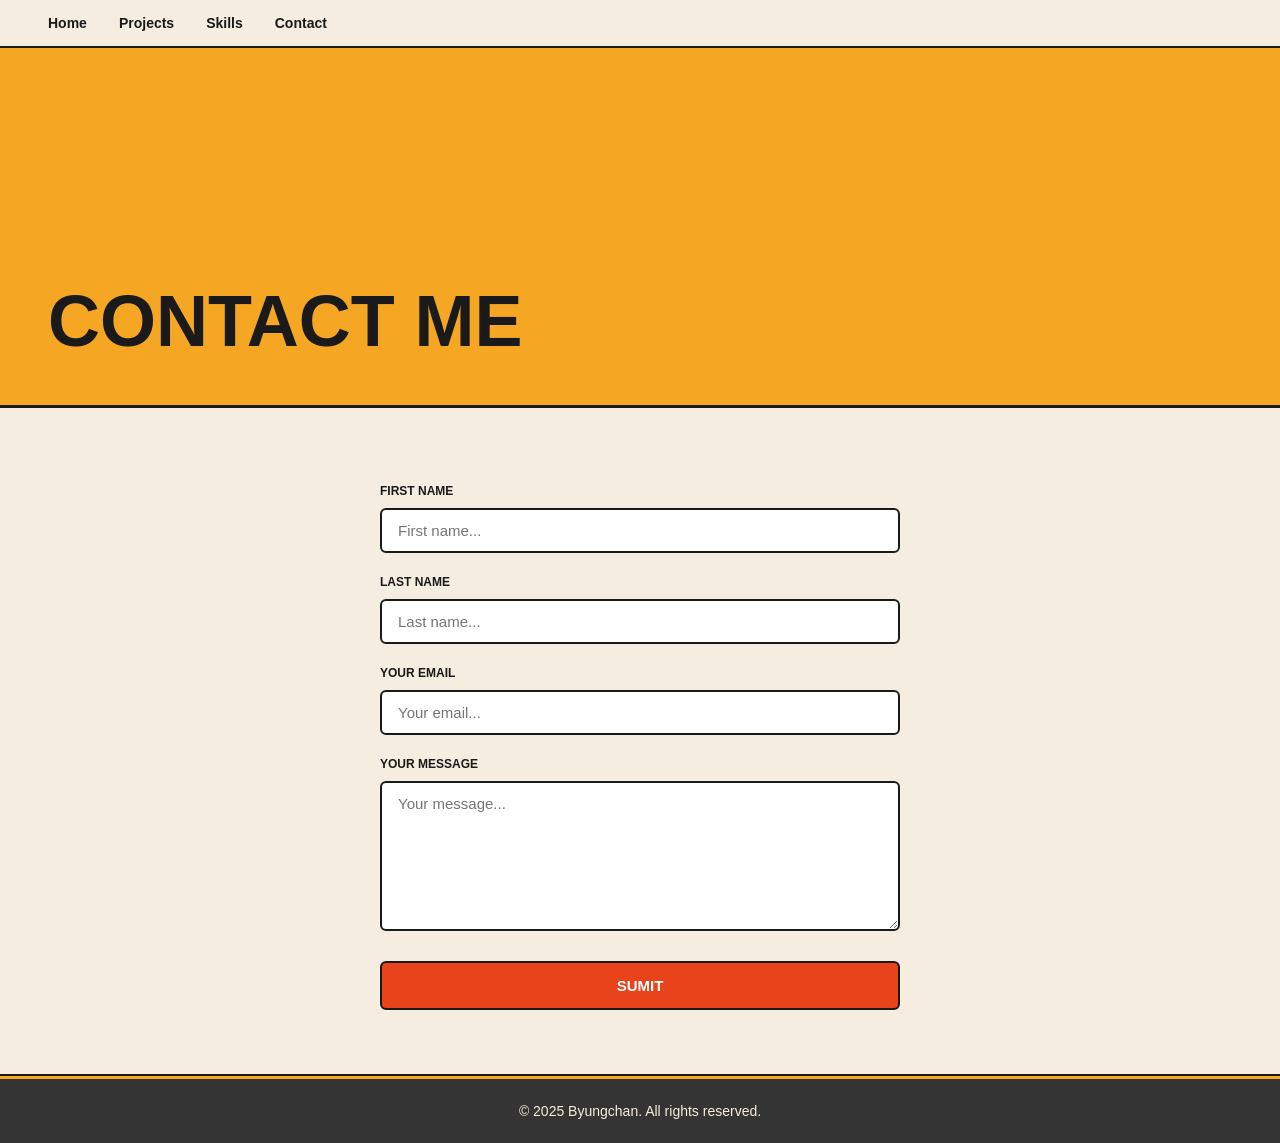
==== contact.html @ f5553123 "Add files via upload" ====
<!DOCTYPE html>
<html lang="en">

<head>
    <meta charset="UTF-8">
    <meta name="viewport" content="width=device-width, initial-scale=1.0">
    <title>BYUNGCHAN Portfolio - Contact</title>
    <link rel="stylesheet" href="css/styles.css">

</head>

<body>
    <header>
        <nav>
            <ul>
                <li><a href="index.html">Home</a></li>
                <li><a href="projects.html">Projects</a></li>
                <li><a href="skills.html">Skills</a></li>
                <li><a href="contact.html">Contact</a></li>

            </ul>
        </nav>
    </header>

    <main>
        <section class="hero">
            <h1>Contact Me</h1>
        </section>
        <section class="contact-form">
            <form action="#" method="POST">
                <label for="first-name">First Name</label>
                <input type="text" id="first-name" name="first_name" placeholder="First name...">

                <label for="last-name">Last Name</label>
                <input type="text" id="last-name" name="last_name" placeholder="Last name...">

                <label for="email">Your Email</label>
                <input type="email" id="email" name="email" placeholder="Your email...">

                <label for="message">Your Message</label>
                <textarea id="message" name="message" placeholder="Your message..."></textarea>

                <button type="submit">SUMIT</button>
            </form>
        </section>
    </main>

    <footer>
        <p>&copy; 2025 Byungchan. All rights reserved.</p>
    </footer>
</body>

</html>
---- css/styles.css ----
* {
    margin: 0;
    padding: 0;
    box-sizing: border-box;
}

/*GLOBAL*/
body {
    background-color: #f5ede0;
    font-family: 'Arial Black', 'Arial Bold', sans-serif;
    color: #1a1a1a;
}

/*HEADER & NAV*/
header {
    background-color: #f5ede0;
    border-bottom: 2px solid #1a1a1a;
    padding: 14px 48px;
    display: flex;
    align-items: center;
    justify-content: space-between;
}

nav ul {
    list-style: none;
    display: flex;
    gap: 32px;
}

nav ul li a {
    text-decoration: none;
    font-size: 14px;
    font-weight: 700;
    color: #1a1a1a;
}

nav ul li a:hover {
    color: #e8431a;
}

/*HERO*/
.hero {
    background-color: #f5a623;
    border-bottom: 3px solid #1a1a1a;
    padding: 48px 48px 0 48px;
    display: grid;
    grid-template-columns: 1fr 1fr;
    align-items: end;
    min-height: 360px;
}

.hero h1 {
    font-size: 72px;
    font-weight: 900;
    line-height: 1;
    color: #1a1a1a;
    text-transform: uppercase;
    padding-bottom: 48px;
}

/*Main*/
main section {
    background-color: #f5ede0;
    padding: 64px 48px;
    border-bottom: 2px solid #1a1a1a;
}

/*ABOUT ME*/
.about-me {
    display: flex;
    align-items: center;
    gap: 64px;
}

.introduction-words h2 {
    font-size: 56px;
    font-weight: 900;
    text-transform: uppercase;
    line-height: 1;
    color: #1a1a1a;
    margin-bottom: 20px;
}

.introduction-words p {
    font-family: Arial, sans-serif;
    font-weight: 400;
    font-size: 14px;
    color: #555;
    max-width: 360px;
    line-height: 1.8;
}

.profile-img img {
    width: 200px;
    height: 200px;
    object-fit: cover;
    border: 3px solid #1a1a1a;
    border-radius: 8px;
}

/*SKILLS*/
.skills-units > ul {
    list-style: none;
    display: flex;
    flex-wrap: wrap;
    gap: 24px;
}

.skills-units > ul > li {
    border: 2px solid #1a1a1a;
    border-radius: 8px 8px 8px 8px;
    padding: 28px 32px;
    flex: 1;
    min-width: 180px;
    background-color: #fff;
}

.skills-units > ul > li:hover {
    transform: translateY(-4px);
}

.skills-units h2 {
    font-size: 13px;
    font-weight: 900;
    text-transform: uppercase;
    color: #e8431a;
    margin-bottom: 16px;
}

.skills-units ul {
    list-style: none;
}

.skills-units ul li {
    font-family: Arial, sans-serif;
    font-size: 14px;
    font-weight: 400;
    color: #333;
    padding: 6px 3px;
}

/*PROJECTS*/
.projects-units > ul {
    list-style: none;
    display: flex;
    flex-direction: column;
    gap: 20px;
}

.projects-units > ul > li {
    border: 2px solid #1a1a1a;
    border-left: 6px solid #e8431a;
    border-radius: 4px;
    padding: 32px 40px;
    background-color: #fff;
}

.projects-units > ul > li:hover {
    transform: translateX(6px);
}

.projects-units h2 {
    font-size: 17px;
    font-weight: 900;
    text-transform: uppercase;
    color: #1a1a1a;
    margin-bottom: 10px;
}

.projects-units p {
    font-family: Arial, sans-serif;
    font-weight: 400;
    font-size: 14px;
    line-height: 1.8;
    color: #555;
}

/*CONTACT*/
.contact-form {
    display: flex;
    justify-content: center;
}

.contact-form form {
    display: flex;
    flex-direction: column;
    gap: 10px;
    width: 100%;
    max-width: 520px;
}

.contact-form label {
    font-size: 12px;
    font-weight: 900;
    text-transform: uppercase;
    color: #1a1a1a;
    margin-top: 12px;
}

.contact-form input,
.contact-form textarea,
.contact-form select {
    font-family: Arial, sans-serif;
    font-size: 15px;
    padding: 12px 16px;
    background-color: #fff;
    border: 2px solid #1a1a1a;
    border-radius: 6px;
    color: #1a1a1a;
    outline: none;
}

.contact-form input:focus,
.contact-form textarea:focus,
.contact-form select:focus {
    border-color: #e8431a;
}

.contact-form textarea {
    min-height: 150px;
    resize: vertical;
}

.contact-form button {
    margin-top: 20px;
    padding: 14px;
    background-color: #e8431a;
    color: #fff;
    border: 2px solid #1a1a1a;
    border-radius: 6px;    
    font-family: 'Arial Black', sans-serif;
    font-weight: 900;
    font-size: 15px;
    cursor: pointer;
}

.contact-form button:hover {
    background-color: #1a1a1a;
}

/*FOOTER*/
footer {
    background-color: #343434;
    border-top: 3px solid #f5a623;
    text-align: center;
    padding: 24px;
    font-family: Arial, sans-serif;
    font-size: 14px;
    color: #f5ede0;
    font-weight: 400;
}

/*481~768px*/
@media (max-width: 768px) {
    header { padding: 14px 24px; }
    nav ul { gap: 16px; }
    nav ul li a { font-size: 13px; }
    .hero { grid-template-columns: 1fr; min-height: 260px; padding: 32px 24px 0 24px; }
    .hero h1 { font-size: 52px; padding-bottom: 32px; }
    main section { padding: 48px 24px; }
    .about-me { flex-direction: column; gap: 32px; }
    .introduction-words h2 { font-size: 40px; }
    .profile-img img { width: 160px; height: 160px; }
    .projects-units > ul > li { padding: 24px 28px; }
    .contact-form form { max-width: 100%; }
}

/*0~470px*/
@media (max-width: 480px) {
    header { padding: 12px 16px; flex-direction: column; gap: 12px; }
    nav ul { gap: 12px; }
    nav ul li a { font-size: 12px; }
    .hero { padding: 24px 16px 0 16px; min-height: 200px; }
    .hero h1 { font-size: 36px; padding-bottom: 24px; }
    main section { padding: 32px 16px; }
    .introduction-words h2 { font-size: 28px; }
    .introduction-words p { font-size: 13px; max-width: 100%; }
    .profile-img img { width: 120px; height: 120px; }
    .skills-units > ul { flex-direction: column; }
    .skills-units > ul > li { min-width: 100%; }
    .projects-units h2 { font-size: 14px; }
    .projects-units > ul > li { padding: 20px; }
    .contact-form { padding: 32px 16px; }
    footer { font-size: 12px; padding: 16px; }
}
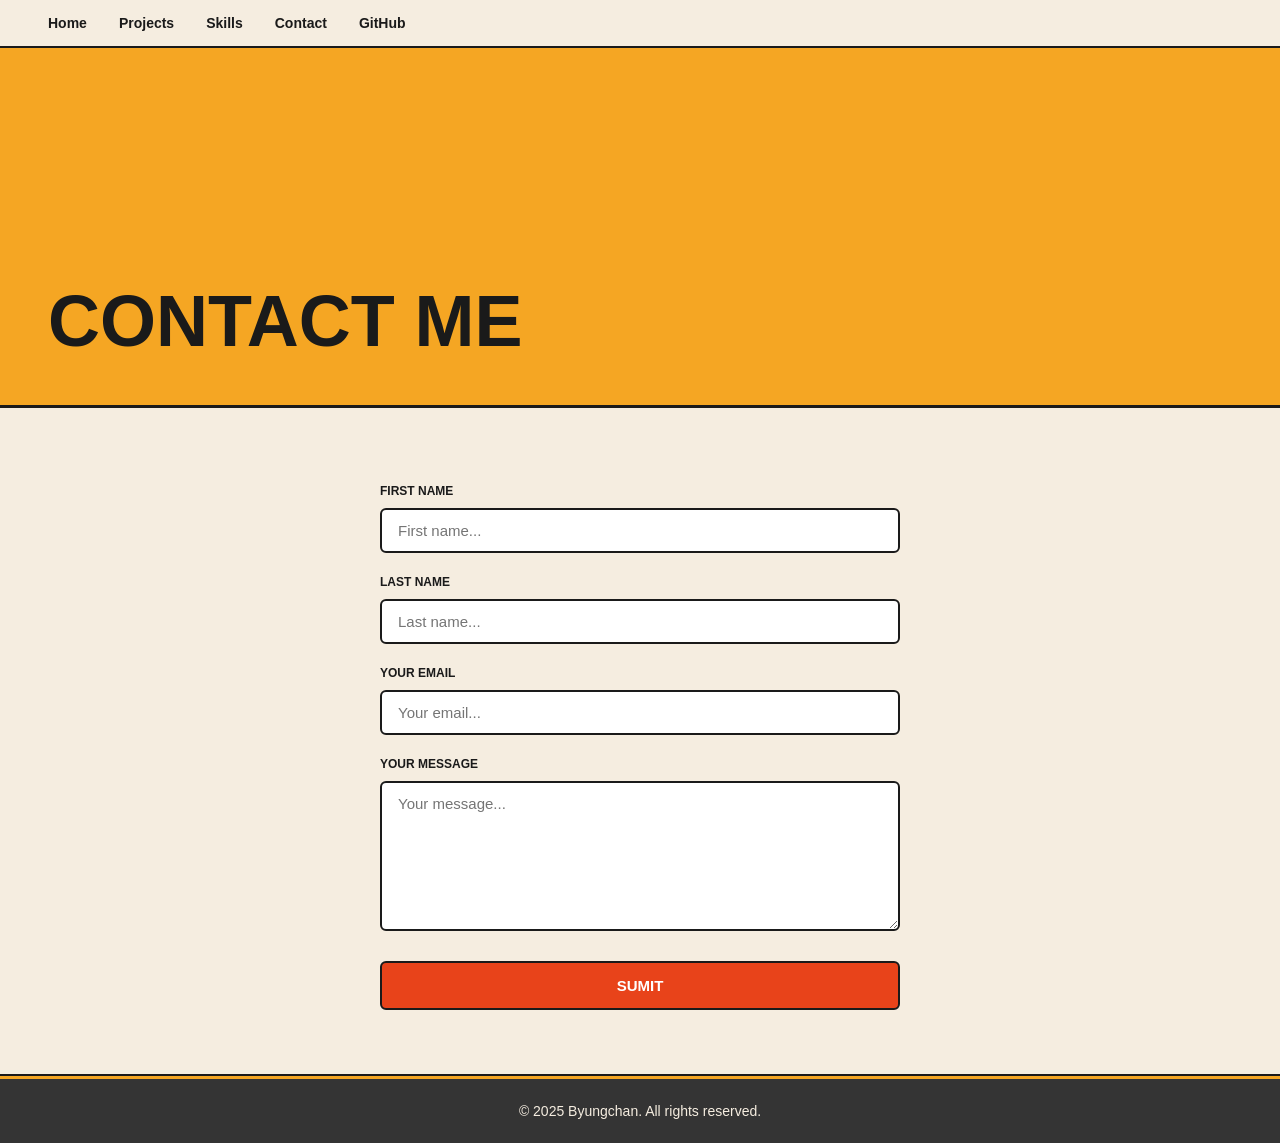
==== commit cf25b424: "add github.html file and nav list" ====
--- a/contact.html
+++ b/contact.html
@@ -17,6 +17,7 @@
                 <li><a href="projects.html">Projects</a></li>
                 <li><a href="skills.html">Skills</a></li>
                 <li><a href="contact.html">Contact</a></li>
+                <li><a href="github.html">GitHub</a></li>
 
             </ul>
         </nav>
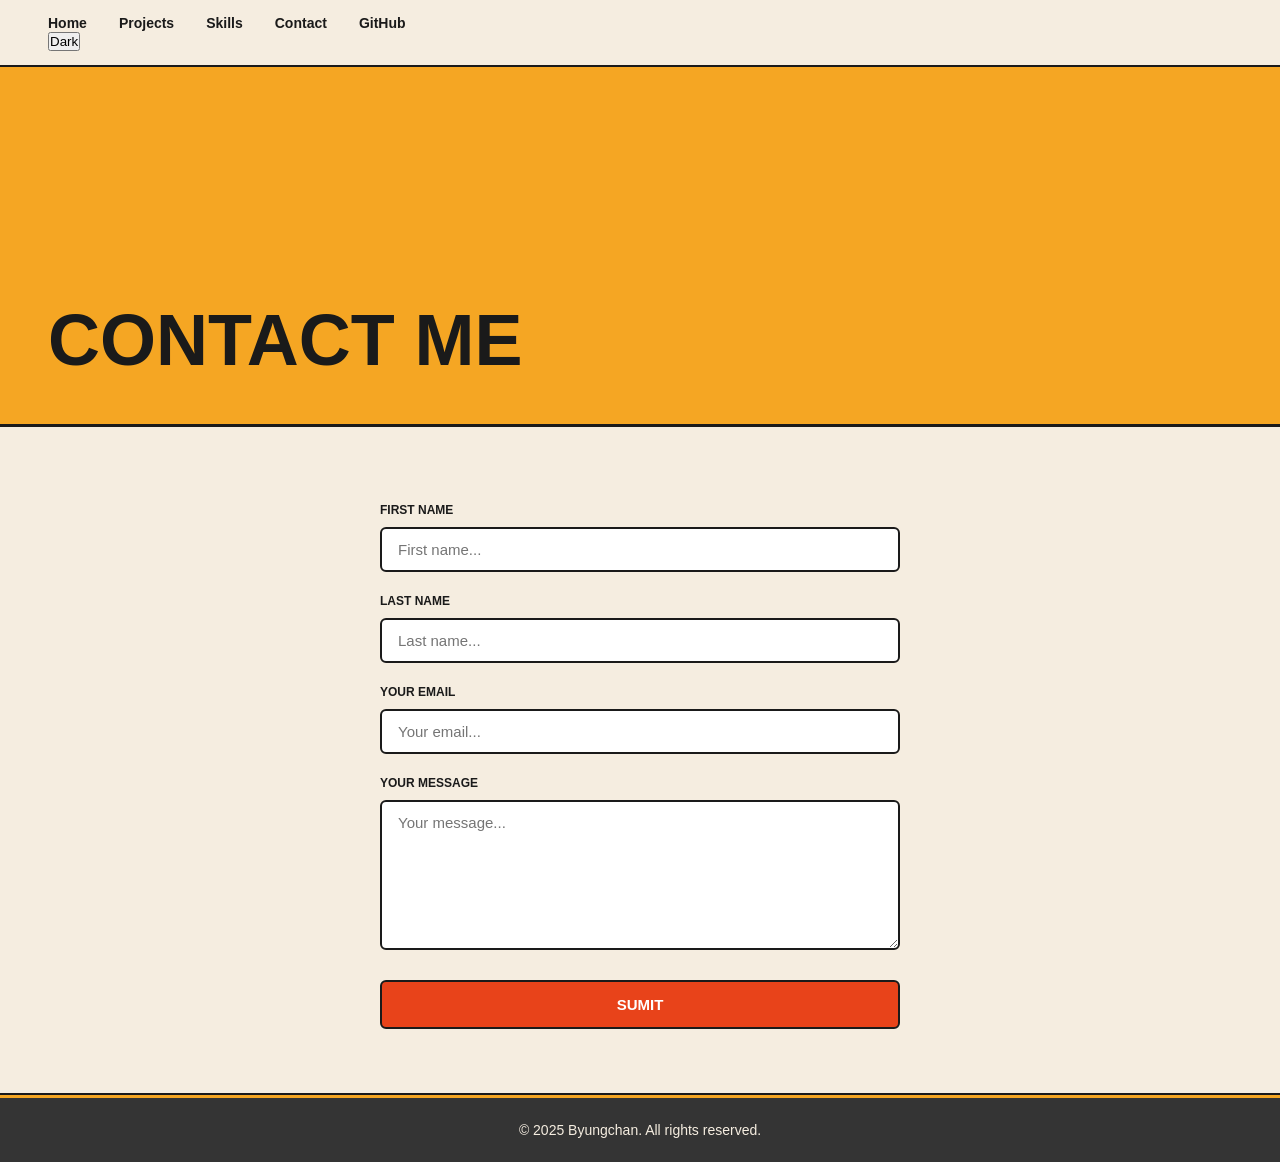
==== commit 76f3124b: "make theme.js file and add button and theme script to html files" ====
--- a/contact.html
+++ b/contact.html
@@ -18,8 +18,8 @@
                 <li><a href="skills.html">Skills</a></li>
                 <li><a href="contact.html">Contact</a></li>
                 <li><a href="github.html">GitHub</a></li>
-
             </ul>
+            <button id="theme-toggle">Dark</button>
         </nav>
     </header>
 
@@ -49,6 +49,7 @@
     <footer>
         <p>&copy; 2025 Byungchan. All rights reserved.</p>
     </footer>
+    <script src="js/theme.js"></script>
 </body>
 
 </html>
--- a/css/styles.css
+++ b/css/styles.css
@@ -248,6 +248,104 @@
     font-size: 14px;
     color: #f5ede0;
     font-weight: 400;
+}
+
+/*GITHUB*/
+#profile-container {
+    display: flex;
+    align-items: flex-start;
+    gap: 24px;
+}
+
+.github-profile img {
+    width: 180px;
+    height: 180px;
+    border: 3px solid #1a1a1a;
+    border-radius: 8px;
+}
+
+.github-profile h2 {
+    font-size: 28px;
+    font-weight: 900;
+    text-transform: uppercase;
+    margin-bottom: 8px;
+}
+
+.github-profile p {
+    font-family: Arial, sans-serif;
+    font-weight: 700;
+    font-size: 20px;
+    color: #555;
+    margin-bottom: 6px;
+}
+
+.github-profile a {
+    font-family: Arial, sans-serif;
+    font-size: 14px;
+    font-weight: 700;
+    color: #e8431a;
+    text-decoration: none;
+}
+
+#repos-container {
+    list-style: none;
+    display: flex;
+    flex-wrap: wrap;
+    gap: 20px;
+    padding: 0;
+}
+
+.repo-card {
+    background-color: #fff;
+    border: 2px solid #1a1a1a;
+    border-top: 4px solid #e8431a;
+    border-radius: 4px;
+    padding: 24px 28px;
+    flex: 1;
+    min-width: 240px;
+    max-width: 320px;
+    word-break: break-word;
+}
+
+.repo-card:hover {
+    transform: translateY(-4px);
+}
+
+.repo-card h3 {
+    font-family: 'Arial Black', sans-serif;
+    font-size: 15px;
+    font-weight: 900;
+    text-transform: uppercase;
+    margin-bottom: 10px;
+    line-height: 1.3;
+}
+
+.repo-card h3 a {
+    color: #1a1a1a;
+    text-decoration: none;
+}
+
+.repo-card h3 a:hover {
+    color: #e8431a;
+}
+
+.repo-card p {
+    font-family: 'Arial Black', sans-serif;
+    font-size: 13px;
+    color: #555;
+    font-weight: 700;
+    margin-bottom: 16px;
+    line-height: 1.6;
+}
+
+.repo-info {
+    display: flex;
+    flex-direction: column;
+    gap: 6px;
+    font-family: 'Arial Black', sans-serif;
+    font-size: 13px;
+    font-weight: 700;
+    color: #888;
 }
 
 /*481~768px*/
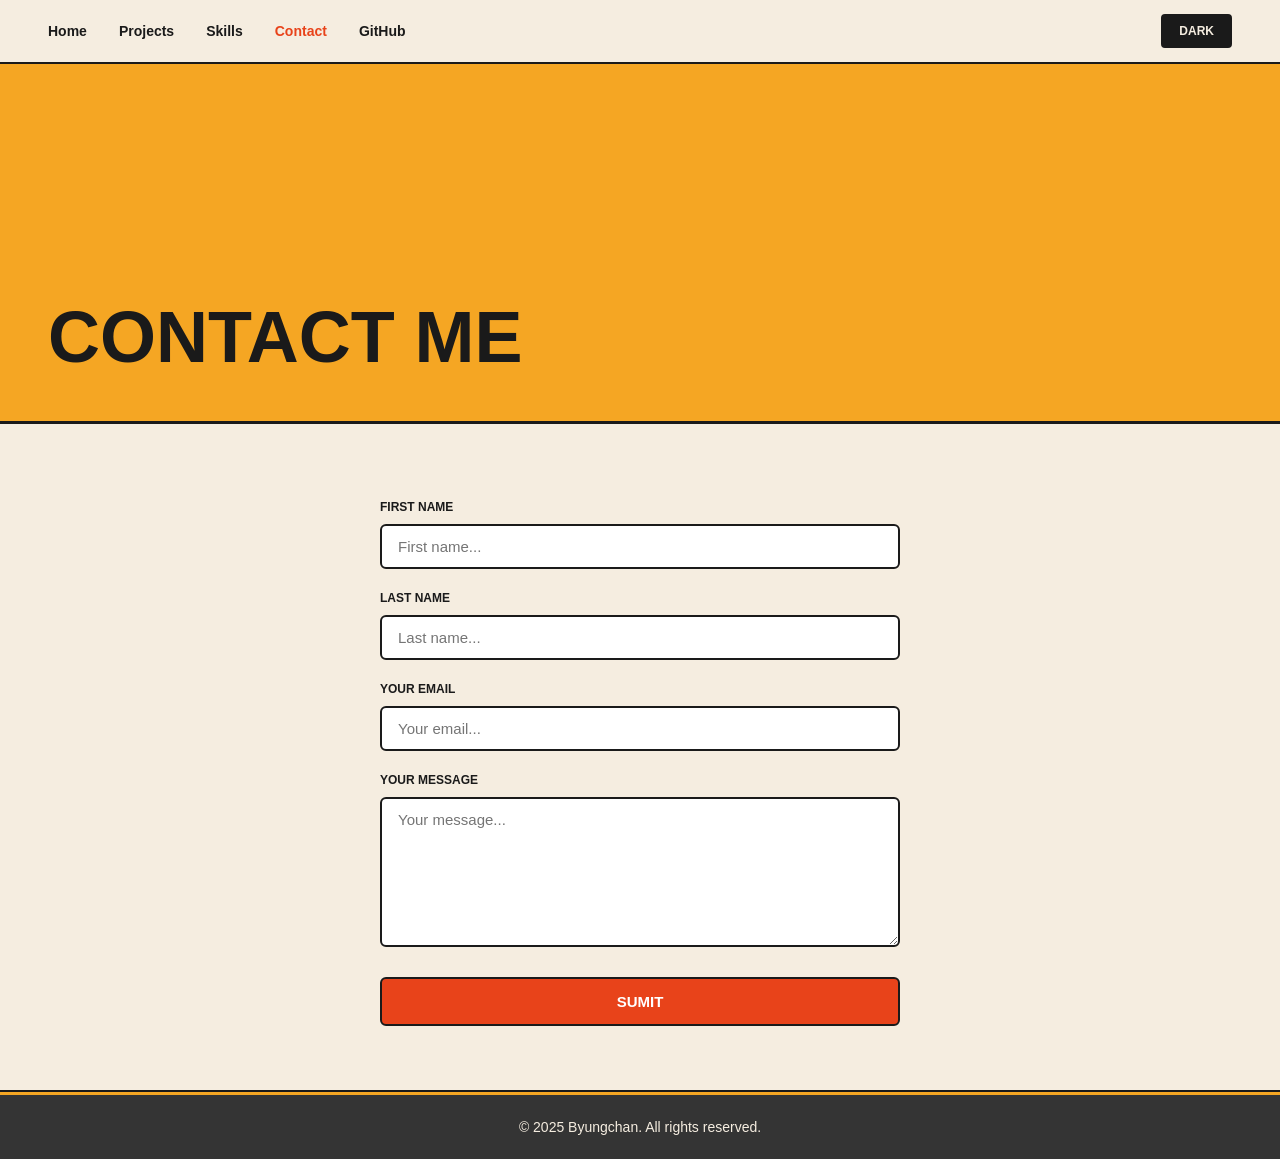
==== commit 7227a776: "add active-nav.js file" ====
--- a/contact.html
+++ b/contact.html
@@ -6,6 +6,8 @@
     <meta name="viewport" content="width=device-width, initial-scale=1.0">
     <title>BYUNGCHAN Portfolio - Contact</title>
     <link rel="stylesheet" href="css/styles.css">
+    <script src="js/theme.js"></script>
+    <script src="js/active-nav.js"></script>
 
 </head>
 
@@ -49,7 +51,7 @@
     <footer>
         <p>&copy; 2025 Byungchan. All rights reserved.</p>
     </footer>
-    <script src="js/theme.js"></script>
+
 </body>
 
 </html>
--- a/css/styles.css
+++ b/css/styles.css
@@ -3,7 +3,101 @@
     padding: 0;
     box-sizing: border-box;
 }
-
+/*Dark Mode*/
+body.dark {
+    background-color: #2c2c2c;
+    color: #f5ede0;
+}
+
+body.dark header {
+    background-color: #2c2c2c;
+    border-bottom: 2px solid #f5ede0;
+}
+
+body.dark nav ul li a {
+    color: #f5ede0;
+}
+body.dark nav ul li a:hover {
+    color: #e8bf1a;
+}
+
+body.dark main section {
+    background-color: #2c2c2c;
+}
+
+body.dark .hero {
+    background-color: #3a3a3a;
+    color: #f5ede0;
+}
+
+body.dark .hero h1 {
+    color: #f5ede0;
+}
+
+body.dark .introduction-words h2 {
+    color: #f5ede0;
+}
+
+body.dark .introduction-words p {
+    color: #ccc;
+}
+body.dark .contact-form {
+    background-color: #3a3a3a;
+}
+body.dark .contact-form label {
+    background-color: #3a3a3a;
+    color: #f5ede0;
+    border-color: #f5ede0;
+}
+body.dark .skills-units > ul > li,
+body.dark .projects-units > ul > li,
+body.dark .repo-card,
+body.dark .contact-form input,
+body.dark .contact-form textarea,
+body.dark .contact-form select {
+    background-color: #3a3a3a;
+    color: #f5ede0;
+    border-color: #f5ede0;
+}
+
+body.dark .projects-units h2,
+body.dark .projects-units p,
+body.dark .skills-units h2,
+body.dark .skills-units ul li {
+    color: #f5ede0;
+}
+
+body.dark footer {
+    background-color: #1a1a1a;
+    color: #f5ede0;
+}
+body.dark .github-profile h2 {
+    color: #f5ede0;
+}
+
+body.dark .github-profile p {
+    color: #ccc;
+}
+
+body.dark .github-profile a {
+    color: #f5a623;
+}
+
+body.dark .repo-card h3 a {
+    color: #f5ede0;
+}
+
+body.dark .repo-card p {
+    color: #ccc;
+}
+
+body.dark .repo-info {
+    color: #aaa;
+}
+
+body.dark .github-repos h2 {
+    color: #f5ede0;
+}
 /*GLOBAL*/
 body {
     background-color: #f5ede0;
@@ -12,6 +106,37 @@
 }
 
 /*HEADER & NAV*/
+#theme-toggle {
+    padding: 8px 16px;
+    background-color: #1a1a1a;
+    color: #f5ede0;
+    border: 2px solid #1a1a1a;
+    border-radius: 4px;
+    font-family: 'Arial Black', sans-serif;
+    font-size: 12px;
+    font-weight: 900;
+    cursor: pointer;
+    text-transform: uppercase;
+    transition: background-color 0.2s, color 0.2s;
+}
+
+#theme-toggle:hover {
+    background-color: #e8431a;
+    border-color: #e8431a;
+}
+
+body.dark #theme-toggle {
+    background-color: #f5ede0;
+    color: #1a1a1a;
+    border-color: #f5ede0;
+}
+
+body.dark #theme-toggle:hover {
+    background-color: #e8431a;
+    color: #f5ede0;
+    border-color: #e8431a;
+}
+
 header {
     background-color: #f5ede0;
     border-bottom: 2px solid #1a1a1a;
@@ -20,7 +145,12 @@
     align-items: center;
     justify-content: space-between;
 }
-
+nav {
+    display: flex;
+    align-items: center;
+    justify-content: space-between;
+    width: 100%;
+}
 nav ul {
     list-style: none;
     display: flex;
@@ -36,6 +166,10 @@
 
 nav ul li a:hover {
     color: #e8431a;
+}
+nav ul li a.active {
+    color: #e8431a;
+
 }
 
 /*HERO*/
@@ -120,26 +254,64 @@
 }
 
 .skills-units h2 {
-    font-size: 13px;
+    font-size: 16px;
     font-weight: 900;
     text-transform: uppercase;
     color: #e8431a;
     margin-bottom: 16px;
-}
-
+    text-align: center;
+}
 .skills-units ul {
     list-style: none;
 }
 
 .skills-units ul li {
-    font-family: Arial, sans-serif;
+    font-family: 'Arial Black', sans-serif;
     font-size: 14px;
-    font-weight: 400;
-    color: #333;
-    padding: 6px 3px;
+    font-weight: 900;
+    color: black;
+    padding: 10px 3px 10px 12px;
+    line-height: 1.6;
 }
 
 /*PROJECTS*/
+/*FILTER*/
+.filter-buttons {
+    display: flex;
+    gap: 12px;
+    margin-bottom: 32px;
+}
+
+.filter-btn {
+    padding: 8px 20px;
+    background-color: transparent;
+    border: 2px solid #1a1a1a;
+    border-radius: 4px;
+    font-family: 'Arial Black', sans-serif;
+    font-size: 12px;
+    font-weight: 900;
+    text-transform: uppercase;
+    cursor: pointer;
+}
+
+.filter-btn:hover,
+.filter-btn.active {
+    background-color: #e8431a;
+    color: #fff;
+    border-color: #e8431a;
+}
+
+body.dark .filter-btn {
+    border-color: #f5ede0;
+    color: #f5ede0;
+}
+
+body.dark .filter-btn:hover,
+body.dark .filter-btn.active {
+    background-color: #e8431a;
+    border-color: #e8431a;
+}
+
 .projects-units > ul {
     list-style: none;
     display: flex;
